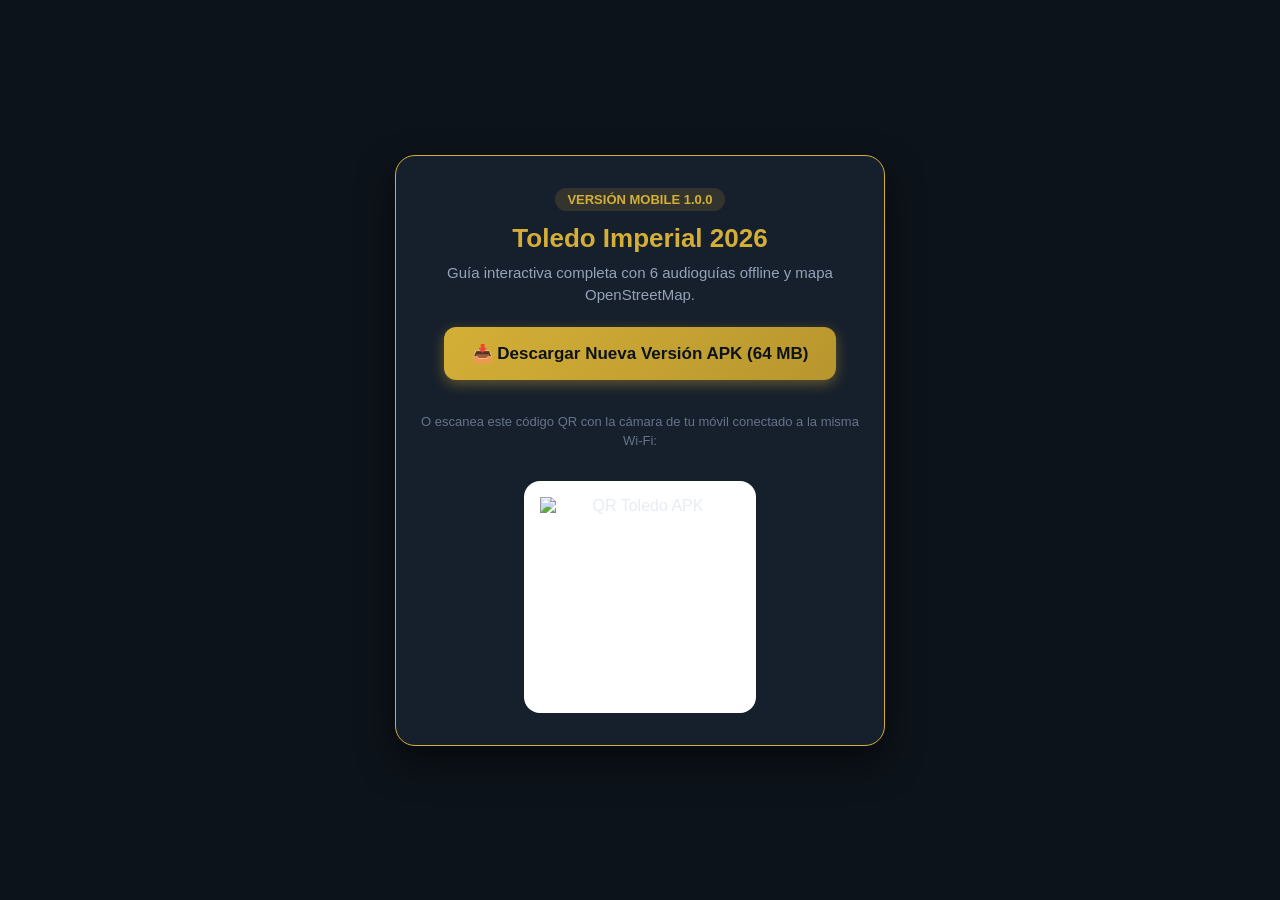
==== install.html @ 417f1f24 "Actualizar itinerario del 21 de octubre en HTML e incluir proyecto Flutter" ====
<!DOCTYPE html>
<html lang="es">
<head>
  <meta charset="UTF-8">
  <meta name="viewport" content="width=device-width, initial-scale=1.0">
  <title>Instalar Toledo 2026 en el Móvil</title>
  <style>
    body {
      font-family: -apple-system, BlinkMacSystemFont, "Segoe UI", Roboto, sans-serif;
      background: #0D131A;
      color: #E6EDF3;
      margin: 0;
      padding: 24px;
      display: flex;
      flex-direction: column;
      align-items: center;
      justify-content: center;
      min-height: 100vh;
      box-sizing: border-box;
      text-align: center;
    }
    .card {
      background: #161F2C;
      border: 1px solid #D4AF37;
      border-radius: 20px;
      padding: 32px 24px;
      max-width: 440px;
      box-shadow: 0 16px 36px rgba(0,0,0,0.5);
    }
    h1 {
      color: #D4AF37;
      margin: 0 0 8px 0;
      font-size: 26px;
    }
    p {
      color: #94A3B8;
      font-size: 15px;
      line-height: 1.5;
      margin: 8px 0 20px 0;
    }
    .btn {
      display: inline-block;
      background: linear-gradient(135deg, #D4AF37, #B8962E);
      color: #0D131A;
      font-weight: 700;
      text-decoration: none;
      padding: 16px 28px;
      border-radius: 12px;
      font-size: 17px;
      margin-bottom: 24px;
      box-shadow: 0 4px 14px rgba(212, 175, 55, 0.4);
    }
    .btn:active {
      transform: scale(0.98);
    }
    .qr-container {
      background: white;
      padding: 16px;
      border-radius: 16px;
      display: inline-block;
      margin-top: 10px;
    }
    .qr-container img {
      display: block;
      width: 200px;
      height: 200px;
    }
    .tag {
      display: inline-block;
      background: rgba(212, 175, 55, 0.15);
      color: #D4AF37;
      padding: 4px 12px;
      border-radius: 20px;
      font-size: 13px;
      font-weight: 600;
      margin-bottom: 12px;
    }
  </style>
</head>
<body>
  <div class="card">
    <div class="tag">VERSIÓN MOBILE 1.0.0</div>
    <h1>Toledo Imperial 2026</h1>
    <p>Guía interactiva completa con 6 audioguías offline y mapa OpenStreetMap.</p>
    
    <a href="/toledo-2026.apk" class="btn">📥 Descargar Nueva Versión APK (64 MB)</a>
    
    <p style="font-size: 13px; color: #64748B;">O escanea este código QR con la cámara de tu móvil conectado a la misma Wi-Fi:</p>
    <div class="qr-container">
      <img src="https://api.qrserver.com/v1/create-qr-code/?size=200x200&data=http://192.168.1.38:8080/toledo-2026.apk" alt="QR Toledo APK">
    </div>
  </div>
</body>
</html>
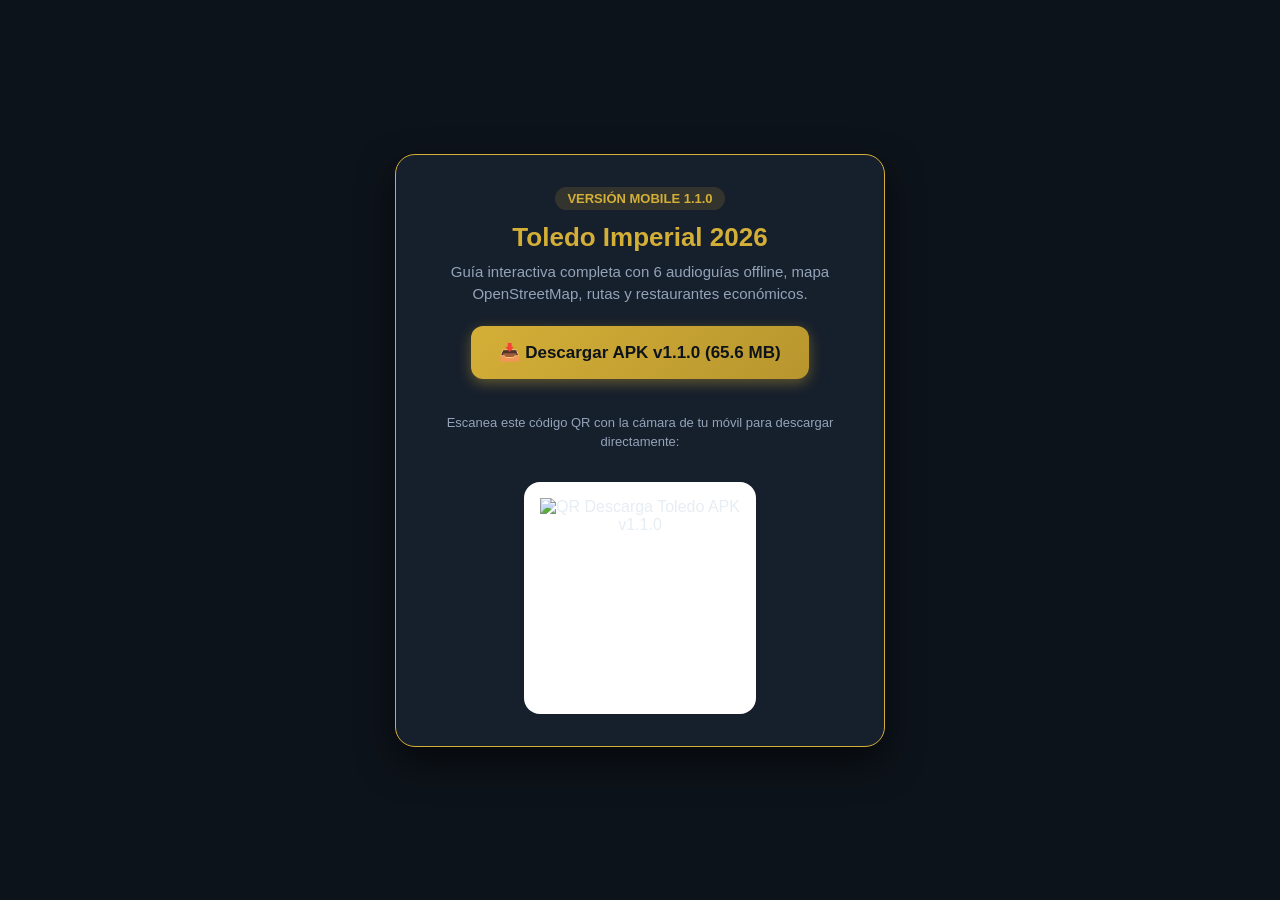
==== commit 70e0de55: "docs: actualizar install.html con enlace de descarga directa v1.1.0 y QR" ====
--- a/install.html
+++ b/install.html
@@ -79,15 +79,15 @@
 </head>
 <body>
   <div class="card">
-    <div class="tag">VERSIÓN MOBILE 1.0.0</div>
+    <div class="tag">VERSIÓN MOBILE 1.1.0</div>
     <h1>Toledo Imperial 2026</h1>
-    <p>Guía interactiva completa con 6 audioguías offline y mapa OpenStreetMap.</p>
+    <p>Guía interactiva completa con 6 audioguías offline, mapa OpenStreetMap, rutas y restaurantes económicos.</p>
     
-    <a href="/toledo-2026.apk" class="btn">📥 Descargar Nueva Versión APK (64 MB)</a>
+    <a href="https://github.com/mserranogit/toledo2026/releases/download/v1.1.0/toledo-2026.apk" class="btn">📥 Descargar APK v1.1.0 (65.6 MB)</a>
     
-    <p style="font-size: 13px; color: #64748B;">O escanea este código QR con la cámara de tu móvil conectado a la misma Wi-Fi:</p>
+    <p style="font-size: 13px; color: #94A3B8; margin-top: 10px;">Escanea este código QR con la cámara de tu móvil para descargar directamente:</p>
     <div class="qr-container">
-      <img src="https://api.qrserver.com/v1/create-qr-code/?size=200x200&data=http://192.168.1.38:8080/toledo-2026.apk" alt="QR Toledo APK">
+      <img src="https://api.qrserver.com/v1/create-qr-code/?size=220x220&data=https://github.com/mserranogit/toledo2026/releases/download/v1.1.0/toledo-2026.apk" alt="QR Descarga Toledo APK v1.1.0">
     </div>
   </div>
 </body>
